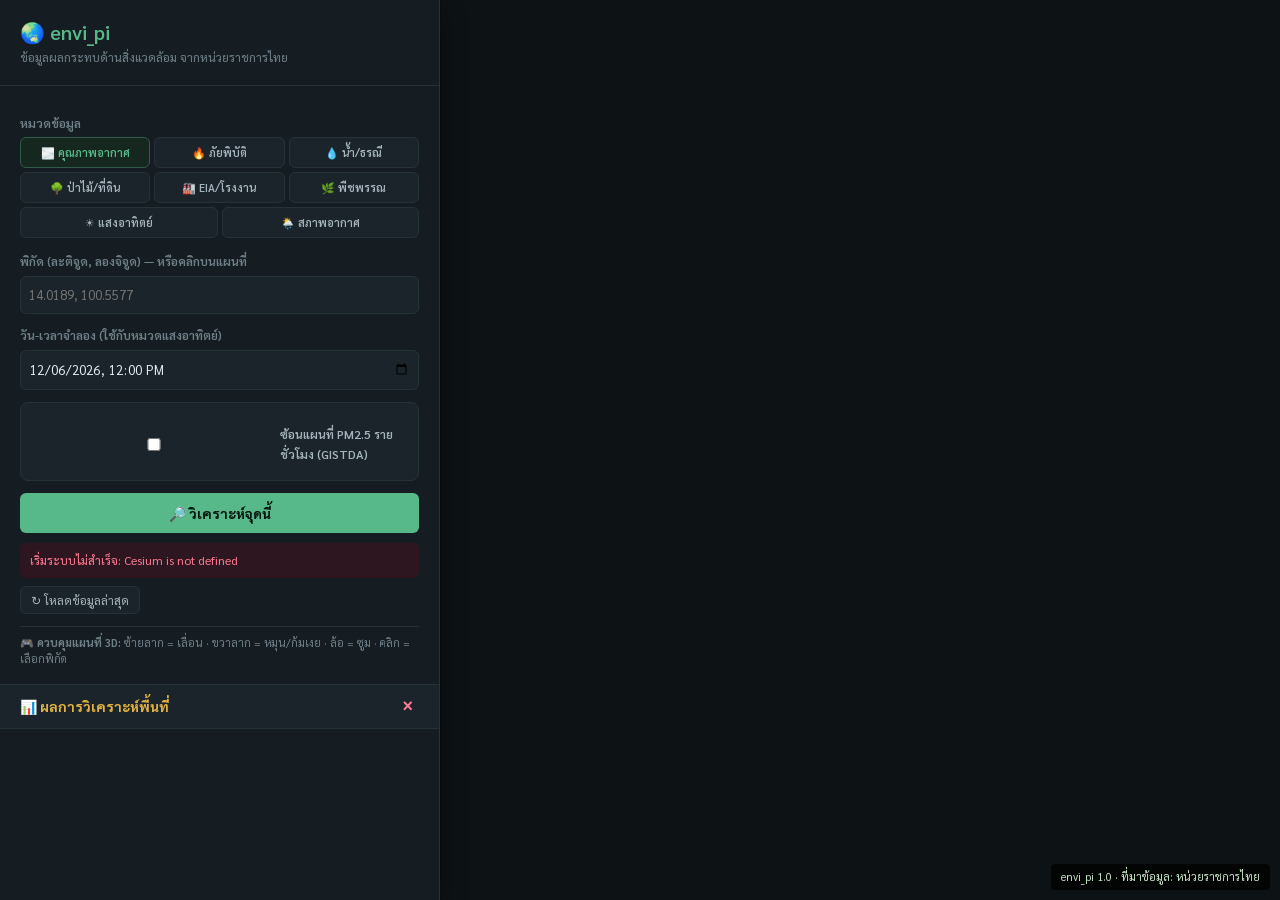
==== web/index.html @ f339d331 "เริ่มระบบ envi_pi — ฐานข้อมูล Supabase (PostGIS) + Edge Function ดึงข้อมูลราชการ + หน้าเว็บ Cesium -" ====
<!DOCTYPE html>
<html lang="th" data-theme="dark">
<head>
  <meta charset="UTF-8">
  <meta name="viewport" content="width=device-width, initial-scale=1.0">
  <title>envi_pi — ข้อมูลผลกระทบด้านสิ่งแวดล้อม ประเทศไทย</title>
  <link rel="preconnect" href="https://fonts.googleapis.com">
  <link href="https://fonts.googleapis.com/css2?family=Sarabun:wght@400;500;600;700&display=swap" rel="stylesheet">
  <link href="https://cesium.com/downloads/cesiumjs/releases/1.115/Build/Cesium/Widgets/widgets.css" rel="stylesheet">
  <link rel="stylesheet" href="css/pi.css">
  <link rel="stylesheet" href="css/envi.css">
</head>
<body>
  <div class="app-container">
    <aside class="sidebar">
      <header class="top">
        <h1>🌏 envi_pi</h1>
        <div class="sub">ข้อมูลผลกระทบด้านสิ่งแวดล้อม จากหน่วยราชการไทย</div>
        <div id="userBox" class="userbox"></div>
      </header>

      <div class="control-panel">
        <label class="lbl">หมวดข้อมูล</label>
        <div class="api-tabs" id="tabs"></div>

        <div class="form-group">
          <label for="coords">พิกัด (ละติจูด, ลองจิจูด) — หรือคลิกบนแผนที่</label>
          <input type="text" id="coords" placeholder="14.0189, 100.5577">
        </div>
        <div class="form-group">
          <label for="datetime">วัน-เวลาจำลอง (ใช้กับหมวดแสงอาทิตย์)</label>
          <input type="datetime-local" id="datetime">
        </div>

        <section data-panel="air" class="cat-panel">
          <label class="chk"><input type="checkbox" id="chkAqTile"> ซ้อนแผนที่ PM2.5 รายชั่วโมง (GISTDA)</label>
          <div id="airLegend" class="legend"></div>
        </section>
        <section data-panel="disaster" class="cat-panel" hidden>
          <div id="eventLegend" class="legend"></div>
        </section>
        <section data-panel="water" class="cat-panel" hidden>
          <div class="hint">บ่อบาดาล (กรมทรัพยากรน้ำบาดาล) · ลุ่มน้ำ (กรมทรัพยากรน้ำ) · เรดาร์ฝนหลวง — เฟส 2</div>
        </section>
        <section data-panel="forest" class="cat-panel" hidden>
          <div class="hint">ป่าสงวนแห่งชาติ (กรมป่าไม้) · การใช้ที่ดิน (กรมพัฒนาที่ดิน) · อุทยาน — นำเข้าผ่าน import.html (เฟส 3)</div>
        </section>
        <section data-panel="eia" class="cat-panel" hidden>
          <div class="hint">EIA (สผ.) · โรงงาน (กรมโรงงานฯ) · ขยะ (คพ.) — ไม่มี API นำเข้า CSV ด้วยมือ (เฟส 3)</div>
        </section>
        <section data-panel="vegetation" class="cat-panel" hidden>
          <div class="slider-title"><span>🎛️ ความจางชั้น NDVI (NASA GIBS)</span><span id="opacityVal">55%</span></div>
          <input type="range" class="opacity-slider" id="ndviOpacity" min="0" max="1" step="0.05" value="0.55">
          <div class="legend-scale"><div style="background:rgba(120,40,0,1)"></div><div style="background:rgba(255,200,0,1)"></div><div style="background:rgba(140,230,60,1)"></div><div style="background:rgba(0,100,0,1)"></div></div>
          <div class="scale-lbl"><span>ตึก/ดินว่าง</span><span>พืชพรรณหนาแน่น</span></div>
        </section>
        <section data-panel="solar" class="cat-panel" hidden>
          <div class="hint">NASA POWER (รายปี) + PVGIS (รายชั่วโมง) เรียกสดแล้วแคช 30 วัน · สถานี พพ. 38 แห่ง — เฟส 4</div>
        </section>
        <section data-panel="weather" class="cat-panel" hidden>
          <div class="hint">กรมอุตุนิยมวิทยา 122 สถานี + พยากรณ์กริด 3 กม. — ต้องสมัคร API key (เฟส 4)</div>
        </section>

        <button class="btn-analyze" id="btnAnalyze">🔎 วิเคราะห์จุดนี้</button>
        <div id="status" class="status" hidden></div>
        <div class="tools"><button class="btn-sm" id="btnRefresh">↻ โหลดข้อมูลล่าสุด</button></div>

        <div class="help">
          🎮 <b>ควบคุมแผนที่ 3D:</b> ซ้ายลาก = เลื่อน · ขวาลาก = หมุน/ก้มเงย · ล้อ = ซูม · คลิก = เลือกพิกัด
        </div>
      </div>

      <div id="resultPanel" class="result-panel" hidden>
        <div class="panel-header">
          <span class="panel-title">📊 ผลการวิเคราะห์พื้นที่</span>
          <span><button id="btnSave" class="btn-sm" hidden>💾 บันทึก</button> <button class="panel-close-btn" id="btnClose">×</button></span>
        </div>
        <div id="panelBody" class="panel-body"></div>
      </div>
    </aside>

    <main class="map-wrapper">
      <div id="cesiumContainer"></div>
      <div class="version-tag">envi_pi 1.0 · <span id="credits">ที่มาข้อมูล: หน่วยราชการไทย</span></div>
    </main>
  </div>

  <dialog id="loginDlg" class="dlg">
    <form id="loginForm" method="dialog">
      <h2>เข้าสู่ระบบ</h2>
      <p class="dim">เฉพาะผู้ที่ผู้ดูแลสร้างบัญชีให้ใน Supabase Authentication</p>
      <label>อีเมล<input type="email" id="loginEmail" required autocomplete="username"></label>
      <label>รหัสผ่าน<input type="password" id="loginPass" required autocomplete="current-password"></label>
      <div id="loginErr" class="err"></div>
      <div class="row"><button type="button" class="btn-sm" onclick="document.getElementById('loginDlg').close()">ยกเลิก</button><button type="submit" class="btn-analyze sm">เข้าสู่ระบบ</button></div>
    </form>
  </dialog>

  <script src="https://cesium.com/downloads/cesiumjs/releases/1.115/Build/Cesium/Cesium.js"></script>
  <script type="module" src="js/app.js"></script>
</body>
</html>
---- web/css/pi.css ----
/* ═══════════════════════════════════════════════════════════════════════════
   Pi-System — สไตล์กลาง ใช้ร่วมกัน CRM-Pi · ERP-Pi · และโมดูล 2.3 (Pi_BoQ)

   ⚠️ ชื่อตัวแปรและค่าสีในบล็อก [data-theme] ทั้งสามชุด
      **คัดลอกมาจาก pi_boq_app/web/index.html ตรงตัว**
      ห้ามแก้ข้างเดียว ไม่งั้นพอผนวก BoQ เข้ามาเป็นแท็บ สองส่วนจะคนละสี
      ธีมเก็บที่ localStorage คีย์ 'pi_theme' เหมือนกัน — เลือกที่หน้าไหนก็มีผลทั้งสองหน้า

   ตัดสินใจ 20 ส.ค. 2569: ยึดชุดเขียวของ BoQ เป็นสีของทั้งระบบ
   (เข้าชุดกับโลโก้ PROINVENTIVE และเป็นของที่ใช้งานจริงอยู่แล้ว)
   ฟ้า #2563eb ในโครงร่างเดิมเป็นสีของ template ตั้งต้น ไม่ใช่สีของบริษัท
   ═══════════════════════════════════════════════════════════════════════════ */

[data-theme="leaf"]{
  --brand:#2e7d32; --brand-dark:#1b5e20; --brand-soft:#e8f5e9; --brand-line:#a5d6a7;
  --bg:#eef3f0; --surface:#fff; --surface-2:#f7faf8;
  --ink:#1a1f1c; --ink-2:#4a5450; --ink-3:#7b8783; --line:#dde5e0; --on-brand:#fff;
  --good:#15803d; --good-bg:#e7f6ec; --info:#1d4ed8; --info-bg:#e8eefc;
  --warn:#a16207; --warn-bg:#fdf3d9; --crit:#be123c; --crit-bg:#fdeaef;
  --shadow:0 1px 2px rgba(16,32,24,.06), 0 8px 24px rgba(16,32,24,.06);
  /* แถบเมนูซ้าย — ของ CRM-Pi โดยเฉพาะ ไม่มีใน BoQ เพราะ BoQ ใช้แท็บบน */
  --sidebar:#1b5e20; --sidebar-hover:#2e7d32; --sidebar-ink:#c8e6c9; --sidebar-line:rgba(255,255,255,.10);
}
[data-theme="sage"]{
  --brand:#33654f; --brand-dark:#1f4436; --brand-soft:#e7efe9; --brand-line:#8fb9a4;
  --bg:#f2f0e9; --surface:#fffefb; --surface-2:#faf8f2;
  --ink:#23282b; --ink-2:#55605c; --ink-3:#8a938f; --line:#e3ded2; --on-brand:#fff;
  --good:#15803d; --good-bg:#e9f4ec; --info:#1d4ed8; --info-bg:#eaeffb;
  --warn:#a16207; --warn-bg:#f9f0d8; --crit:#be123c; --crit-bg:#fbeaee;
  --shadow:0 1px 2px rgba(60,50,30,.05), 0 8px 24px rgba(60,50,30,.07);
  --sidebar:#1f4436; --sidebar-hover:#33654f; --sidebar-ink:#cfe0d6; --sidebar-line:rgba(255,255,255,.10);
}
[data-theme="dark"]{
  --brand:#57b98a; --brand-dark:#3d9a6f; --brand-soft:#16271f; --brand-line:#2f5b47;
  --bg:#0d1215; --surface:#161d22; --surface-2:#1b242a;
  --ink:#e6edf3; --ink-2:#a6b4bd; --ink-3:#6f8089; --line:#25323a; --on-brand:#04140c;
  --good:#4ade80; --good-bg:#13291d; --info:#7aa7ff; --info-bg:#152034;
  --warn:#e3b341; --warn-bg:#2a2113; --crit:#ff7b93; --crit-bg:#2e1620;
  --shadow:0 1px 2px rgba(0,0,0,.4), 0 8px 24px rgba(0,0,0,.35);
  --sidebar:#111a1f; --sidebar-hover:#25323a; --sidebar-ink:#a6b4bd; --sidebar-line:rgba(255,255,255,.07);
}

:root { --radius:10px; }
* { box-sizing: border-box; }

body {
  margin: 0;
  font-family: 'Sarabun', system-ui, -apple-system, 'Segoe UI', sans-serif;
  background: var(--bg);
  color: var(--ink);
  font-size: 14.5px;
  line-height: 1.6;
}

h1, h2, h3 { margin: 0; font-weight: 600; }
a { color: var(--brand); }

/* ── หน้าเข้าสู่ระบบ ─────────────────────────────────────────────────────── */
#screen-login {
  min-height: 100vh; display: grid; place-items: center; padding: 24px;
  background: linear-gradient(160deg, var(--brand-dark) 0%, var(--brand) 100%);
}
.login-card {
  width: 100%; max-width: 380px; background: var(--surface);
  border-radius: 16px; padding: 32px; box-shadow: 0 20px 50px rgba(0,0,0,.25);
}
.login-card img { display: block; height: 56px; margin: 0 auto 16px; }
.login-card h1 { text-align: center; font-size: 22px; }
.login-card .sub { text-align: center; color: var(--ink-3); font-size: 13px; margin: 4px 0 24px; }

/* ── โครงหน้าจอหลัก ─────────────────────────────────────────────────────── */
#screen-app { display: none; min-height: 100vh; grid-template-columns: 232px 1fr; }
#screen-app.on { display: grid; }

.sidebar { background: var(--sidebar); color: var(--sidebar-ink); display: flex; flex-direction: column; }
.sidebar .brand {
  display: flex; align-items: center; gap: 10px;
  padding: 18px 18px 16px; color: #fff; font-weight: 600; font-size: 17px;
  border-bottom: 1px solid var(--sidebar-line);
}
.sidebar .brand img { height: 30px; }
.sidebar nav { padding: 10px 8px; flex: 1; }
.sidebar nav button {
  display: flex; align-items: center; gap: 10px; width: 100%;
  padding: 10px 12px; margin-bottom: 2px;
  background: none; border: 0; border-radius: 8px;
  color: var(--sidebar-ink); font: inherit; text-align: left; cursor: pointer;
}
.sidebar nav button:hover:not(:disabled) { background: var(--sidebar-hover); color: #fff; }
.sidebar nav button.on { background: var(--brand); color: var(--on-brand); }
.sidebar nav button:disabled { opacity: .38; cursor: not-allowed; }
.sidebar nav .group {
  padding: 14px 12px 6px; font-size: 11px; letter-spacing: .08em;
  text-transform: uppercase; opacity: .55;
}
.sidebar .foot { padding: 12px 16px; border-top: 1px solid var(--sidebar-line); }

/* ปุ่มเลือกธีม — ชุดเดียวกับที่ Pi_BoQ ใช้ (คีย์ localStorage 'pi_theme' เหมือนกัน) */
.themes { display: flex; gap: 4px; margin-bottom: 10px; }
.themes button {
  flex: 1; padding: 5px 0; font-size: 11px; border-radius: 6px; cursor: pointer;
  border: 1px solid var(--sidebar-line); background: transparent; color: var(--sidebar-ink);
}
.themes button[aria-pressed="true"] { background: var(--brand); border-color: var(--brand); color: var(--on-brand); }

.main { display: flex; flex-direction: column; min-width: 0; }
.topbar {
  display: flex; align-items: center; gap: 16px;
  padding: 12px 24px; background: var(--surface); border-bottom: 1px solid var(--line);
}
.topbar h2 { font-size: 18px; flex: 1; }
.who { text-align: right; line-height: 1.3; }
.who .name { font-weight: 600; font-size: 14px; }
.who .role { font-size: 12px; color: var(--ink-3); }
.content { padding: 24px; flex: 1; min-width: 0; }
.screen { display: none; }
.screen.on { display: block; }

/* ── ส่วนประกอบ ─────────────────────────────────────────────────────────── */
.panel { background: var(--surface); border: 1px solid var(--line); border-radius: var(--radius); box-shadow: var(--shadow); }
.panel + .panel { margin-top: 16px; }
.panel-head { display: flex; align-items: center; gap: 12px; padding: 14px 18px; border-bottom: 1px solid var(--line); }
.panel-head h3 { font-size: 15px; flex: 1; }
.panel-body { padding: 18px; }

.btn {
  display: inline-flex; align-items: center; gap: 6px;
  padding: 8px 14px; border: 1px solid var(--line); border-radius: 8px;
  background: var(--surface); color: var(--ink); font: inherit; cursor: pointer; white-space: nowrap;
}
.btn:hover:not(:disabled) { background: var(--surface-2); border-color: var(--brand-line); }
.btn:disabled { opacity: .5; cursor: not-allowed; }
.btn-primary { background: var(--brand); border-color: var(--brand); color: var(--on-brand); }
.btn-primary:hover:not(:disabled) { background: var(--brand-dark); border-color: var(--brand-dark); }
.btn-sm { padding: 4px 10px; font-size: 13px; }
.btn-block { width: 100%; justify-content: center; padding: 11px; }

label { display: block; font-size: 13px; font-weight: 600; margin: 12px 0 4px; }
input, select, textarea {
  width: 100%; padding: 9px 11px; font: inherit;
  border: 1px solid var(--line); border-radius: 8px;
  background: var(--surface); color: var(--ink);
}
input:focus, select:focus, textarea:focus { outline: 2px solid var(--brand); outline-offset: -1px; border-color: var(--brand); }
.row { display: flex; gap: 12px; }
.row > * { flex: 1; min-width: 0; }
.hint { font-size: 12px; color: var(--ink-3); margin-top: 4px; }
.err { color: var(--crit); font-size: 12px; margin-top: 4px; }

.msg { padding: 10px 12px; border-radius: 8px; font-size: 13px; margin-top: 14px; }
.msg-err  { background: var(--crit-bg); color: var(--crit); }
.msg-ok   { background: var(--good-bg); color: var(--good); }
.msg-warn { background: var(--warn-bg); color: var(--warn); }

table { width: 100%; border-collapse: collapse; font-size: 14px; }
th, td { padding: 9px 12px; text-align: left; border-bottom: 1px solid var(--line); vertical-align: top; }
th { font-size: 12px; color: var(--ink-3); font-weight: 600; text-transform: uppercase; letter-spacing: .04em; }
tbody tr:hover { background: var(--surface-2); }
td.num, th.num { text-align: right; font-variant-numeric: tabular-nums; }
.empty { text-align: center; color: var(--ink-3); padding: 32px 12px; }

.tag { display: inline-block; padding: 1px 7px; border-radius: 5px; background: var(--brand-soft); color: var(--brand); font-size: 12px; font-family: ui-monospace, monospace; }
.badge { display: inline-block; padding: 2px 9px; border-radius: 99px; font-size: 12px; font-weight: 600; }
.b-new  { background: var(--info-bg); color: var(--info); }
.b-good { background: var(--good-bg); color: var(--good); }
.b-warn { background: var(--warn-bg); color: var(--warn); }
.b-crit { background: var(--crit-bg); color: var(--crit); }
.b-mute { background: var(--surface-2); color: var(--ink-3); }

.toolbar { display: flex; gap: 10px; align-items: center; margin-bottom: 16px; flex-wrap: wrap; }
.toolbar .grow { flex: 1; min-width: 180px; }

/* ── การ์ดตัวเลขสรุป ────────────────────────────────────────────────────── */
.stats { display: grid; grid-template-columns: repeat(auto-fit, minmax(160px, 1fr)); gap: 12px; margin-bottom: 18px; }
.stat { background: var(--surface); border: 1px solid var(--line); border-radius: var(--radius); padding: 14px 16px; box-shadow: var(--shadow); }
.stat .k { font-size: 12px; color: var(--ink-3); }
.stat .v { font-size: 22px; font-weight: 600; font-variant-numeric: tabular-nums; margin-top: 2px; }
.stat .s { font-size: 12px; color: var(--ink-3); }

/* ── Kanban ─────────────────────────────────────────────────────────────── */
.kanban { display: grid; grid-template-columns: repeat(6, minmax(190px, 1fr)); gap: 12px; align-items: start; overflow-x: auto; padding-bottom: 8px; }
.col { background: var(--surface-2); border: 1px solid var(--line); border-radius: var(--radius); min-height: 140px; display: flex; flex-direction: column; }
.col.over { outline: 2px dashed var(--brand); outline-offset: -2px; background: var(--brand-soft); }
.col-head { padding: 10px 12px; border-bottom: 1px solid var(--line); }
.col-head .t { font-size: 13px; font-weight: 600; display: flex; justify-content: space-between; gap: 6px; }
.col-head .n { font-size: 12px; color: var(--ink-3); font-variant-numeric: tabular-nums; }
.col-body { padding: 8px; display: flex; flex-direction: column; gap: 8px; }
.card {
  background: var(--surface); border: 1px solid var(--line); border-radius: 8px;
  padding: 10px 12px; box-shadow: var(--shadow); cursor: grab; font-size: 13px;
}
.card:hover { border-color: var(--brand-line); }
.card:active { cursor: grabbing; }
.card.drag { opacity: .45; }
.card .t { font-weight: 600; margin-bottom: 4px; }
.card .m { color: var(--ink-3); font-size: 12px; display: flex; justify-content: space-between; gap: 8px; }
.card .amt { font-variant-numeric: tabular-nums; font-weight: 600; color: var(--ink-2); }

/* ── กล่องซ้อน ──────────────────────────────────────────────────────────── */
dialog {
  border: 0; border-radius: 14px; padding: 0; width: min(560px, 92vw);
  box-shadow: 0 24px 60px rgba(0,0,0,.3);
  background: var(--surface); color: var(--ink);
}
dialog::backdrop { background: rgba(10,20,15,.5); }
dialog .panel-body { max-height: 62vh; overflow: auto; }
dialog .foot {
  display: flex; gap: 10px; justify-content: flex-end;
  padding: 14px 18px; border-top: 1px solid var(--line);
  background: var(--surface-2); border-radius: 0 0 14px 14px;
}

/* ── timeline ───────────────────────────────────────────────────────────── */
.timeline { list-style: none; margin: 0; padding: 0; }
.timeline li { padding: 8px 0 8px 18px; border-left: 2px solid var(--line); position: relative; }
.timeline li::before { content: ''; position: absolute; left: -5px; top: 14px; width: 8px; height: 8px; border-radius: 99px; background: var(--brand); }
.timeline .w { font-size: 12px; color: var(--ink-3); }

@media (max-width: 860px) {
  #screen-app.on { grid-template-columns: 1fr; }
  .sidebar { flex-direction: row; overflow-x: auto; align-items: center; }
  .sidebar .brand, .sidebar .foot { display: none; }
  .sidebar nav { display: flex; gap: 4px; }
  .sidebar nav .group { display: none; }
  .sidebar nav button { width: auto; white-space: nowrap; }
  .content { padding: 16px; }
}
---- web/css/envi.css ----
/* envi.css — override เฉพาะหน้าแผนที่ (พื้นมืดตามไฟล์ V2.9.0) บนตัวแปรของ pi.css
   ห้ามนิยามสีใหม่นอกตัวแปร --brand/--ink/--surface/--line ของ pi.css ยกเว้นสีระดับ AQI ที่มาจาก config.js */

html, body { height: 100%; overflow: hidden; }
.app-container { display: flex; width: 100vw; height: 100vh; }

.sidebar {
  width: 440px; min-width: 440px; background: var(--surface); border-right: 1px solid var(--line);
  display: flex; flex-direction: column; overflow-y: auto; z-index: 10; box-shadow: var(--shadow);
}
.map-wrapper { flex: 1; position: relative; }
#cesiumContainer { width: 100%; height: 100%; }
.cesium-viewer-bottom { display: none !important; }

.top { padding: 16px 20px 10px; border-bottom: 1px solid var(--line); }
.top h1 { font-size: 20px; color: var(--brand); }
.top .sub { font-size: 12px; color: var(--ink-3); }
.userbox { margin-top: 8px; font-size: 12px; display: flex; gap: 8px; align-items: center; flex-wrap: wrap; }
.lnk { color: var(--brand); font-size: 12px; }

.control-panel { padding: 16px 20px; }
.lbl, .form-group label { display: block; font-size: 12px; color: var(--ink-3); margin-bottom: 4px; }
.form-group { margin-bottom: 12px; }
.form-group input {
  width: 100%; padding: 8px; background: var(--surface-2); border: 1px solid var(--line); color: var(--ink);
  border-radius: 6px; font-size: 13px; font-family: inherit;
}
.api-tabs { display: flex; flex-wrap: wrap; gap: 4px; margin-bottom: 14px; }
.tab-btn {
  flex: 1 1 30%; padding: 7px 4px; background: var(--surface-2); border: 1px solid var(--line); color: var(--ink-2);
  font-size: 11px; font-weight: 600; cursor: pointer; border-radius: 6px; font-family: inherit;
}
.tab-btn.active { background: var(--brand-soft); color: var(--brand); border-color: var(--brand-line); }

.cat-panel { background: var(--surface-2); border: 1px solid var(--line); border-radius: 8px; padding: 10px 12px; margin-bottom: 12px; font-size: 12px; }
.chk { display: flex; gap: 6px; align-items: center; font-size: 12px; color: var(--ink-2); margin-bottom: 6px; }
.hint, .dim { color: var(--ink-3); font-size: 11.5px; }
.legend { display: flex; flex-wrap: wrap; gap: 6px 10px; margin-top: 4px; }
.legend .lg { display: inline-flex; align-items: center; gap: 4px; font-size: 11px; color: var(--ink-2); }
.legend .lg i { width: 12px; height: 12px; border-radius: 3px; display: inline-block; }
.legend .hint { flex-basis: 100%; }
.slider-title { display: flex; justify-content: space-between; font-size: 12px; font-weight: 600; color: var(--warn); margin-bottom: 6px; }
.opacity-slider { width: 100%; accent-color: var(--brand); }
.legend-scale { display: flex; height: 8px; margin: 6px 0 2px; border-radius: 2px; overflow: hidden; }
.legend-scale div { flex: 1; }
.scale-lbl { display: flex; justify-content: space-between; font-size: 10px; color: var(--ink-3); }

.btn-analyze {
  width: 100%; padding: 11px; background: var(--brand); border: none; color: var(--on-brand); font-weight: 700;
  border-radius: 6px; cursor: pointer; font-size: 14px; font-family: inherit;
}
.btn-analyze:hover { background: var(--brand-dark); }
.btn-analyze.sm { width: auto; padding: 8px 16px; font-size: 13px; }
.btn-sm {
  padding: 5px 10px; background: var(--surface-2); border: 1px solid var(--line); color: var(--ink-2);
  border-radius: 6px; font-size: 12px; cursor: pointer; font-family: inherit;
}
.btn-sm:hover { border-color: var(--brand-line); color: var(--brand); }
.tools { margin-top: 8px; display: flex; gap: 6px; }
.status { margin-top: 10px; padding: 8px 10px; border-radius: 6px; font-size: 12px; background: var(--info-bg); color: var(--info); }
.status.good { background: var(--good-bg); color: var(--good); }
.status.warn { background: var(--warn-bg); color: var(--warn); }
.status.crit { background: var(--crit-bg); color: var(--crit); }
.help { margin-top: 12px; font-size: 11px; color: var(--ink-3); border-top: 1px solid var(--line); padding-top: 8px; line-height: 1.5; }

.result-panel { border-top: 1px solid var(--line); display: flex; flex-direction: column; flex: 1; }
.panel-header { padding: 10px 20px; background: var(--surface-2); border-bottom: 1px solid var(--line); display: flex; justify-content: space-between; align-items: center; }
.panel-title { font-size: 14px; font-weight: 700; color: var(--warn); }
.panel-close-btn { background: transparent; border: none; color: var(--crit); font-weight: 700; font-size: 18px; cursor: pointer; }
.panel-body { padding: 14px 20px 24px; font-size: 13px; }
.result-item { margin-bottom: 12px; padding-bottom: 10px; border-bottom: 1px solid var(--line); line-height: 1.5; }
.result-item:last-child { border-bottom: none; }
.result-label { font-weight: 700; color: var(--brand); }
.src { float: right; font-size: 11px; color: var(--warn); border: 1px solid var(--warn); border-radius: 3px; padding: 1px 6px; }
.addr { color: var(--warn); font-weight: 600; }
.summary .sum-line { font-size: 12.5px; }
.sum-good { color: var(--good); } .sum-warning { color: var(--warn); } .sum-danger { color: var(--crit); }
.aqi-big { display: flex; align-items: baseline; gap: 10px; margin: 8px 0; padding: 8px 12px; border-left: 4px solid; background: var(--surface-2); border-radius: 4px; }
.aqi-big b { font-size: 34px; line-height: 1; }
.grid { display: grid; grid-template-columns: repeat(3, 1fr); gap: 6px; margin: 8px 0; }
.cell { background: var(--surface-2); border-radius: 6px; padding: 6px 8px; display: flex; flex-direction: column; }
.cell span { font-size: 10px; color: var(--ink-3); } .cell b { font-size: 16px; } .cell small { font-size: 9.5px; color: var(--ink-3); }
.lst { margin: 6px 0 0; padding-left: 18px; font-size: 12px; }
.lst li { margin-bottom: 3px; }
.big { font-size: 18px; }
.vars { font-size: 11px; color: var(--ink-3); margin-top: 6px; background: var(--surface-2); padding: 6px 8px; border-radius: 4px; }
.badge { display: inline-block; padding: 1px 6px; border-radius: 4px; font-size: 11px; font-weight: 700; margin-left: 5px; }
.badge-good { background: var(--good-bg); color: var(--good); }
.badge-warning { background: var(--warn-bg); color: var(--warn); }
.badge-danger { background: var(--crit-bg); color: var(--crit); }
.loading { text-align: center; padding: 20px; color: var(--ink-3); }
.err { color: var(--crit); font-size: 12px; }

.version-tag {
  position: absolute; bottom: 10px; right: 10px; z-index: 1000; background: rgba(0,0,0,.75); color: #c8e6c9;
  padding: 4px 10px; border-radius: 4px; font-size: 11px; max-width: 70%; pointer-events: none;
}

.dlg { border: 1px solid var(--line); border-radius: 10px; background: var(--surface); color: var(--ink); padding: 20px 24px; width: 340px; font-family: inherit; }
.dlg::backdrop { background: rgba(0,0,0,.6); }
.dlg h2 { font-size: 16px; margin-bottom: 4px; }
.dlg label { display: block; font-size: 12px; color: var(--ink-3); margin: 10px 0 4px; }
.dlg input, .dlg select { width: 100%; padding: 8px; background: var(--surface-2); border: 1px solid var(--line); color: var(--ink); border-radius: 6px; font-family: inherit; }
.dlg .row { display: flex; justify-content: flex-end; gap: 8px; margin-top: 14px; }

/* หน้า import */
.page { max-width: 900px; margin: 0 auto; padding: 24px; }
.page h1 { color: var(--brand); font-size: 20px; margin-bottom: 4px; }
.card { background: var(--surface); border: 1px solid var(--line); border-radius: 10px; padding: 16px 20px; margin: 14px 0; }
.card h2 { font-size: 15px; margin-bottom: 8px; }
.card label { display: block; font-size: 12px; color: var(--ink-3); margin: 8px 0 3px; }
.card input, .card select, .card textarea { width: 100%; padding: 8px; background: var(--surface-2); border: 1px solid var(--line); color: var(--ink); border-radius: 6px; font-family: inherit; font-size: 13px; }
.card .row { display: flex; gap: 10px; align-items: flex-end; flex-wrap: wrap; }
.card .row > * { flex: 1; }
pre.log { background: var(--surface-2); padding: 10px; border-radius: 6px; font-size: 12px; max-height: 260px; overflow: auto; white-space: pre-wrap; }
table.tbl { width: 100%; border-collapse: collapse; font-size: 12px; }
table.tbl th, table.tbl td { border-bottom: 1px solid var(--line); padding: 5px 6px; text-align: left; }
html:not([data-theme]) body { background: var(--bg); }
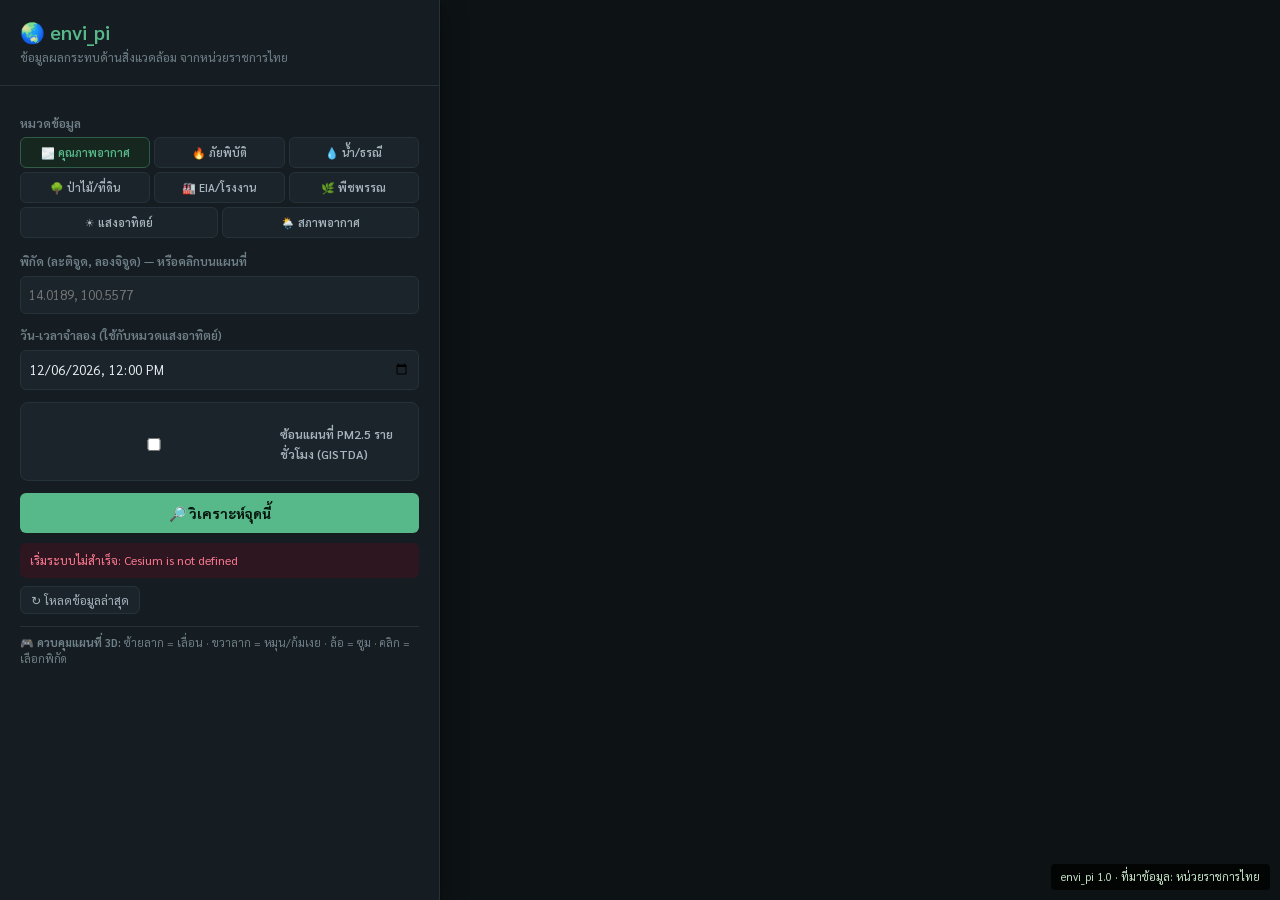
==== commit 15cde9b9: "พพ.: fetchStationMeta สำหรับ nearest_stations (ไม่คืน meta) · ข้อความแท็บ · บันทึกสถานะและแคตตาล็อก " ====
--- a/web/index.html
+++ b/web/index.html
@@ -55,7 +55,7 @@
           <div class="scale-lbl"><span>ตึก/ดินว่าง</span><span>พืชพรรณหนาแน่น</span></div>
         </section>
         <section data-panel="solar" class="cat-panel" hidden>
-          <div class="hint">NASA POWER (รายปี) + PVGIS (รายชั่วโมง) เรียกสดแล้วแคช 30 วัน · สถานี พพ. 38 แห่ง — เฟส 4</div>
+          <div class="hint">แผนที่รังสีอาทิตย์รายตำบลของ พพ. (พ.ศ. 2560, 7,416 ตำบล) · NASA POWER (รายปี) + PVGIS (รายชั่วโมง) เรียกสดแล้วแคช 30 วัน</div>
         </section>
         <section data-panel="weather" class="cat-panel" hidden>
           <div class="hint">กรมอุตุนิยมวิทยา 122 สถานี + พยากรณ์กริด 3 กม. — ต้องสมัคร API key (เฟส 4)</div>
--- a/web/css/envi.css
+++ b/web/css/envi.css
@@ -2,6 +2,7 @@
    ห้ามนิยามสีใหม่นอกตัวแปร --brand/--ink/--surface/--line ของ pi.css ยกเว้นสีระดับ AQI ที่มาจาก config.js */
 
 html, body { height: 100%; overflow: hidden; }
+[hidden] { display: none !important; }   /* .result-panel/.cat-panel ตั้ง display เอง ต้องให้ hidden ชนะ */
 .app-container { display: flex; width: 100vw; height: 100vh; }
 
 .sidebar {
@@ -89,6 +90,12 @@
 .badge-warning { background: var(--warn-bg); color: var(--warn); }
 .badge-danger { background: var(--crit-bg); color: var(--crit); }
 .loading { text-align: center; padding: 20px; color: var(--ink-3); }
+/* แถบพยากรณ์รายชั่วโมง 24 ช่อง */
+.hours { display: flex; gap: 2px; overflow-x: auto; margin: 8px 0 4px; padding-bottom: 4px; }
+.hours .hr { flex: 0 0 34px; display: flex; flex-direction: column; align-items: center; background: var(--surface-2); border-radius: 6px; padding: 4px 0; font-size: 10px; color: var(--ink-3); }
+.hours .hr i { font-style: normal; font-size: 14px; line-height: 1.2; }
+.hours .hr b { color: var(--ink); font-size: 11px; }
+.hours .hr small { font-size: 9px; color: var(--info); min-height: 11px; }
 .err { color: var(--crit); font-size: 12px; }
 
 .version-tag {
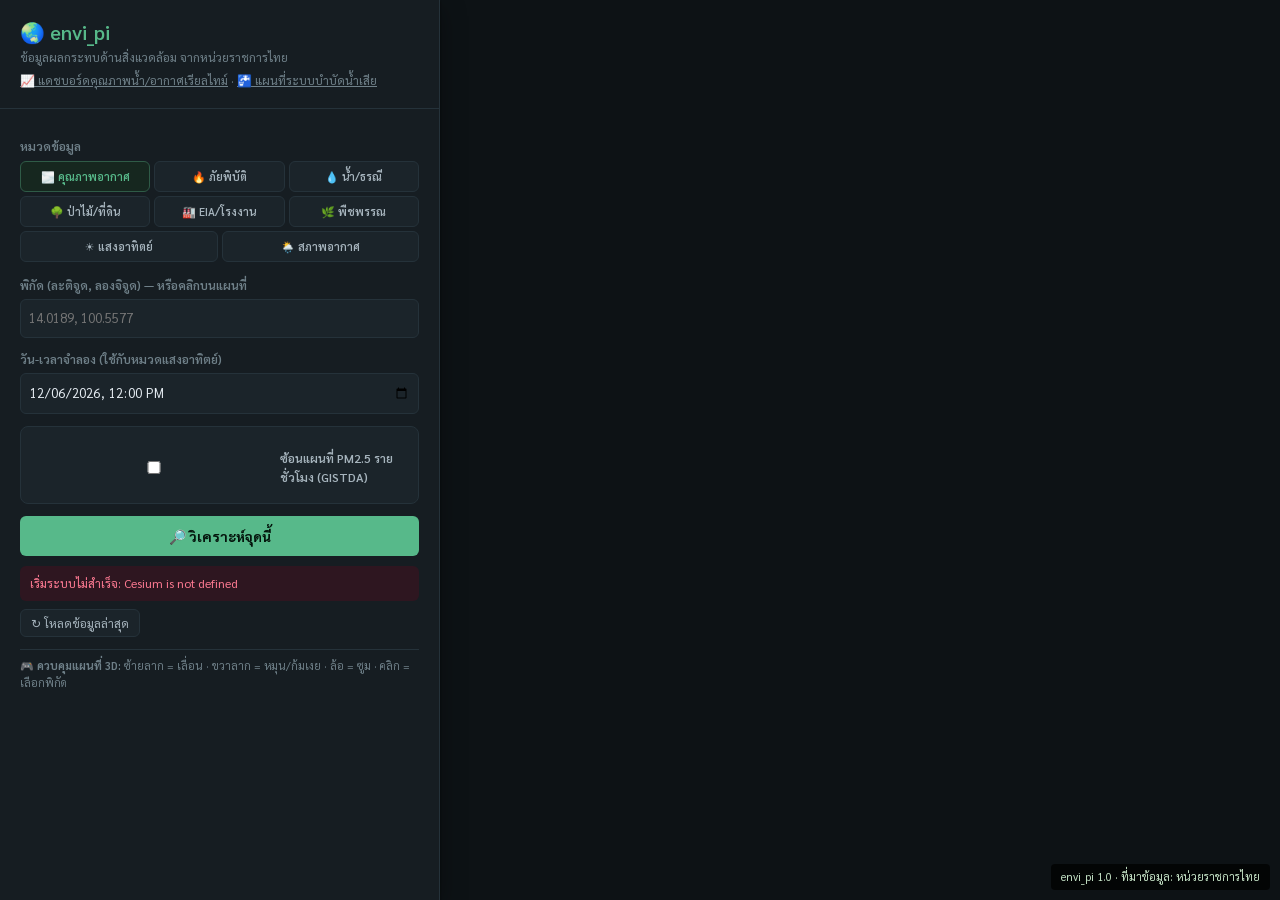
==== commit 98e1cf89: "แดชบอร์ด: เพิ่มภาพรวมอากาศ Air4Thai (โดนัท PM2.5/รายภาค/สถานีสูงสุด), ลองซ้ำเมื่อ Supabase 401/timeo" ====
--- a/web/index.html
+++ b/web/index.html
@@ -16,6 +16,7 @@
       <header class="top">
         <h1>🌏 envi_pi</h1>
         <div class="sub">ข้อมูลผลกระทบด้านสิ่งแวดล้อม จากหน่วยราชการไทย</div>
+        <div class="sub" style="margin-top:4px"><a href="water-realtime.html" style="color:inherit">📈 แดชบอร์ดคุณภาพน้ำ/อากาศเรียลไทม์</a> · <a href="wastewater.html" style="color:inherit">🚰 แผนที่ระบบบำบัดน้ำเสีย</a></div>
         <div id="userBox" class="userbox"></div>
       </header>
 
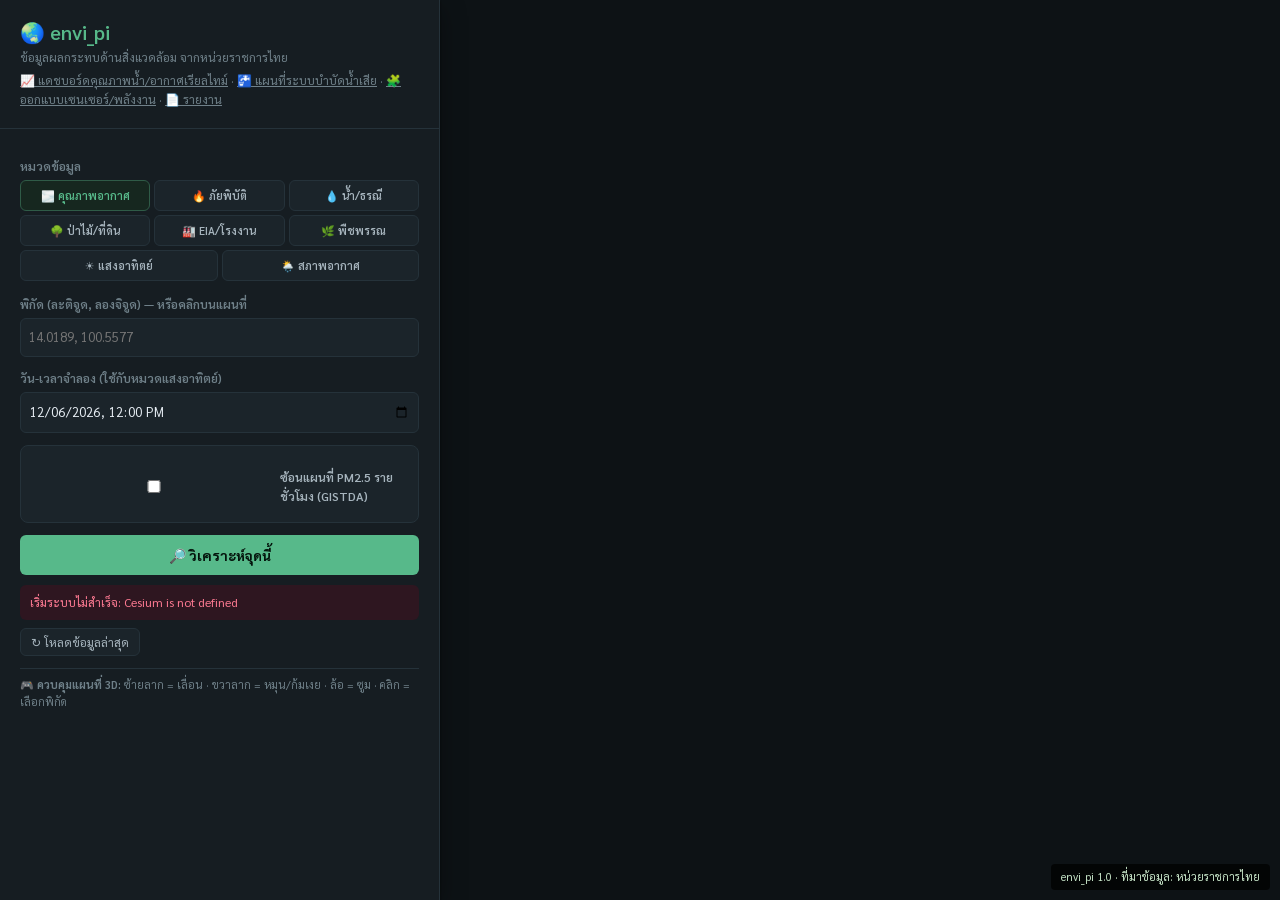
==== commit 86806332: "ระบบออกแบบเซนเซอร์และพลังงาน (เฟส 1-4): web/js/sensor-catalog.js (ฐานความรู้ 11 ระบบ, 16 ชนิดเซนเซอร" ====
--- a/web/index.html
+++ b/web/index.html
@@ -16,7 +16,7 @@
       <header class="top">
         <h1>🌏 envi_pi</h1>
         <div class="sub">ข้อมูลผลกระทบด้านสิ่งแวดล้อม จากหน่วยราชการไทย</div>
-        <div class="sub" style="margin-top:4px"><a href="water-realtime.html" style="color:inherit">📈 แดชบอร์ดคุณภาพน้ำ/อากาศเรียลไทม์</a> · <a href="wastewater.html" style="color:inherit">🚰 แผนที่ระบบบำบัดน้ำเสีย</a></div>
+        <div class="sub" style="margin-top:4px"><a href="water-realtime.html" style="color:inherit">📈 แดชบอร์ดคุณภาพน้ำ/อากาศเรียลไทม์</a> · <a href="wastewater.html" style="color:inherit">🚰 แผนที่ระบบบำบัดน้ำเสีย</a> · <a href="sensor-design.html" style="color:inherit">🧩 ออกแบบเซนเซอร์/พลังงาน</a> · <a href="report.html" style="color:inherit">📄 รายงาน</a></div>
         <div id="userBox" class="userbox"></div>
       </header>
 
